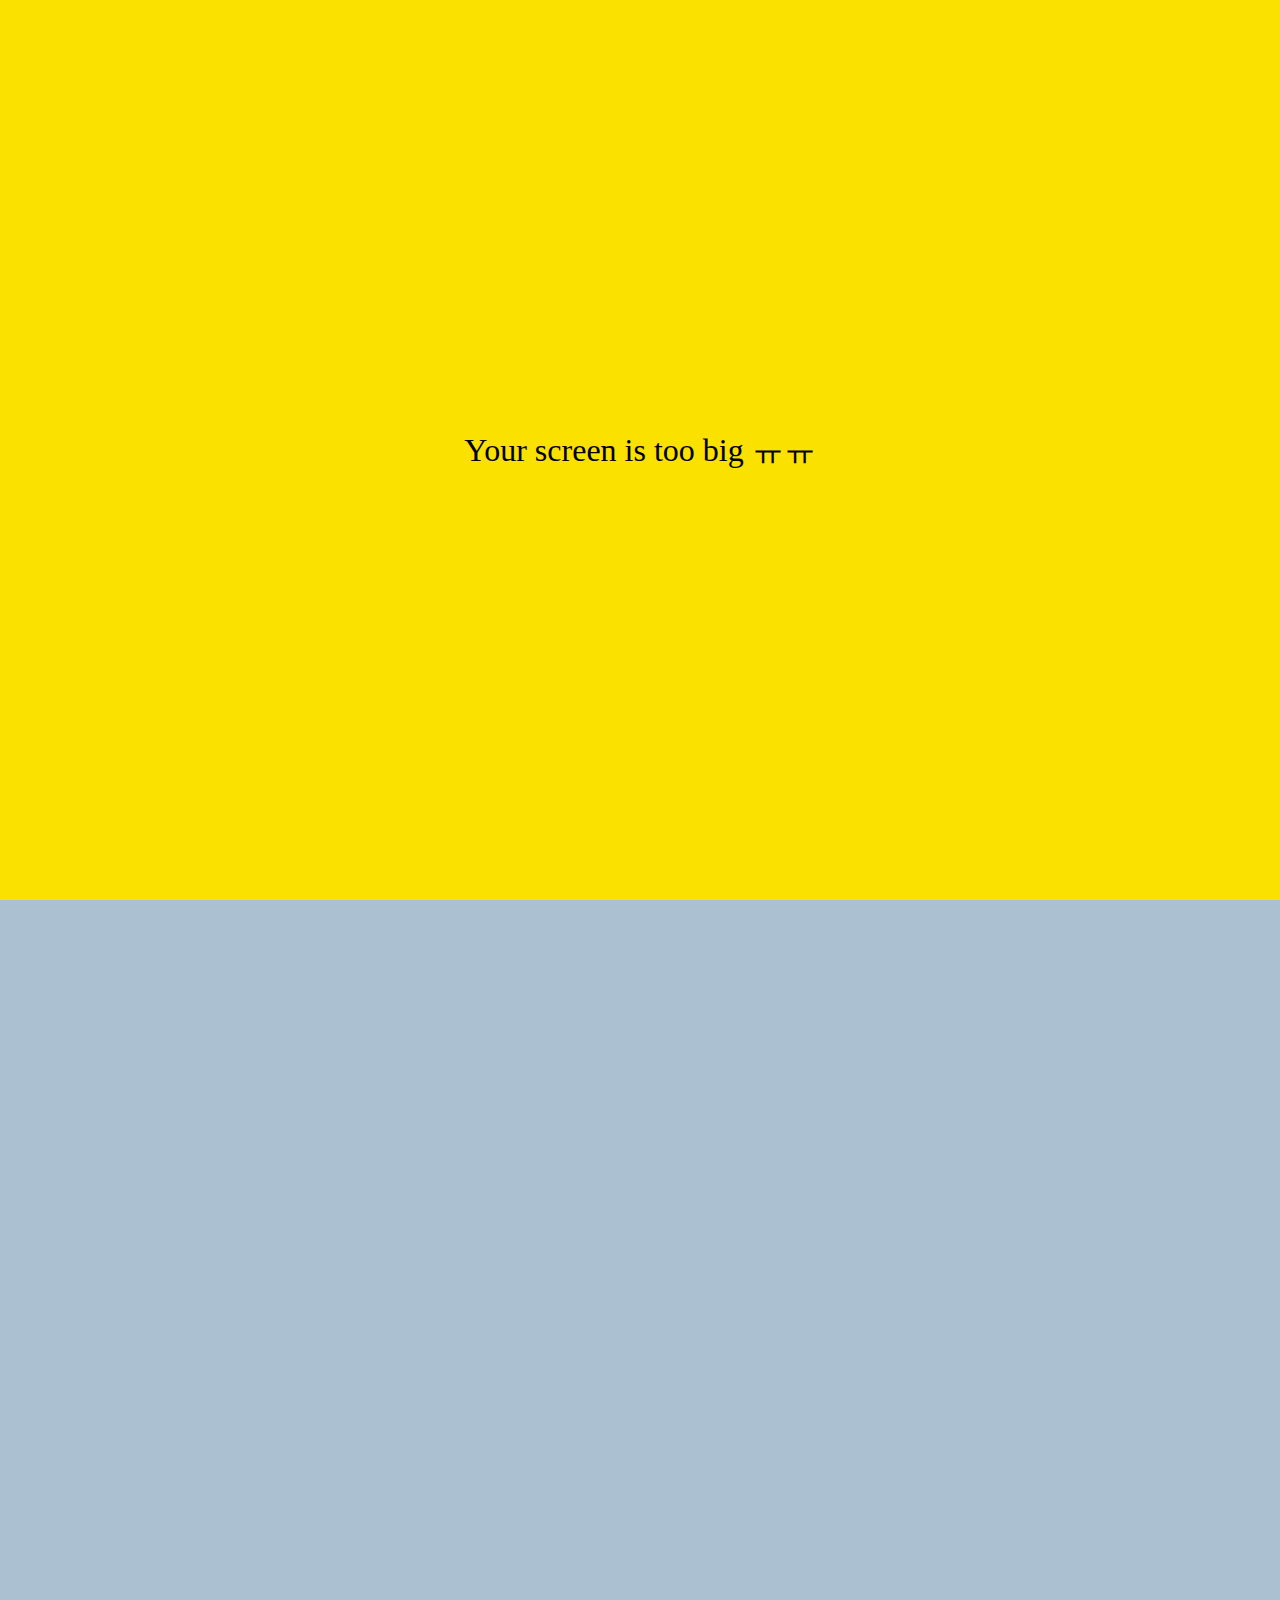
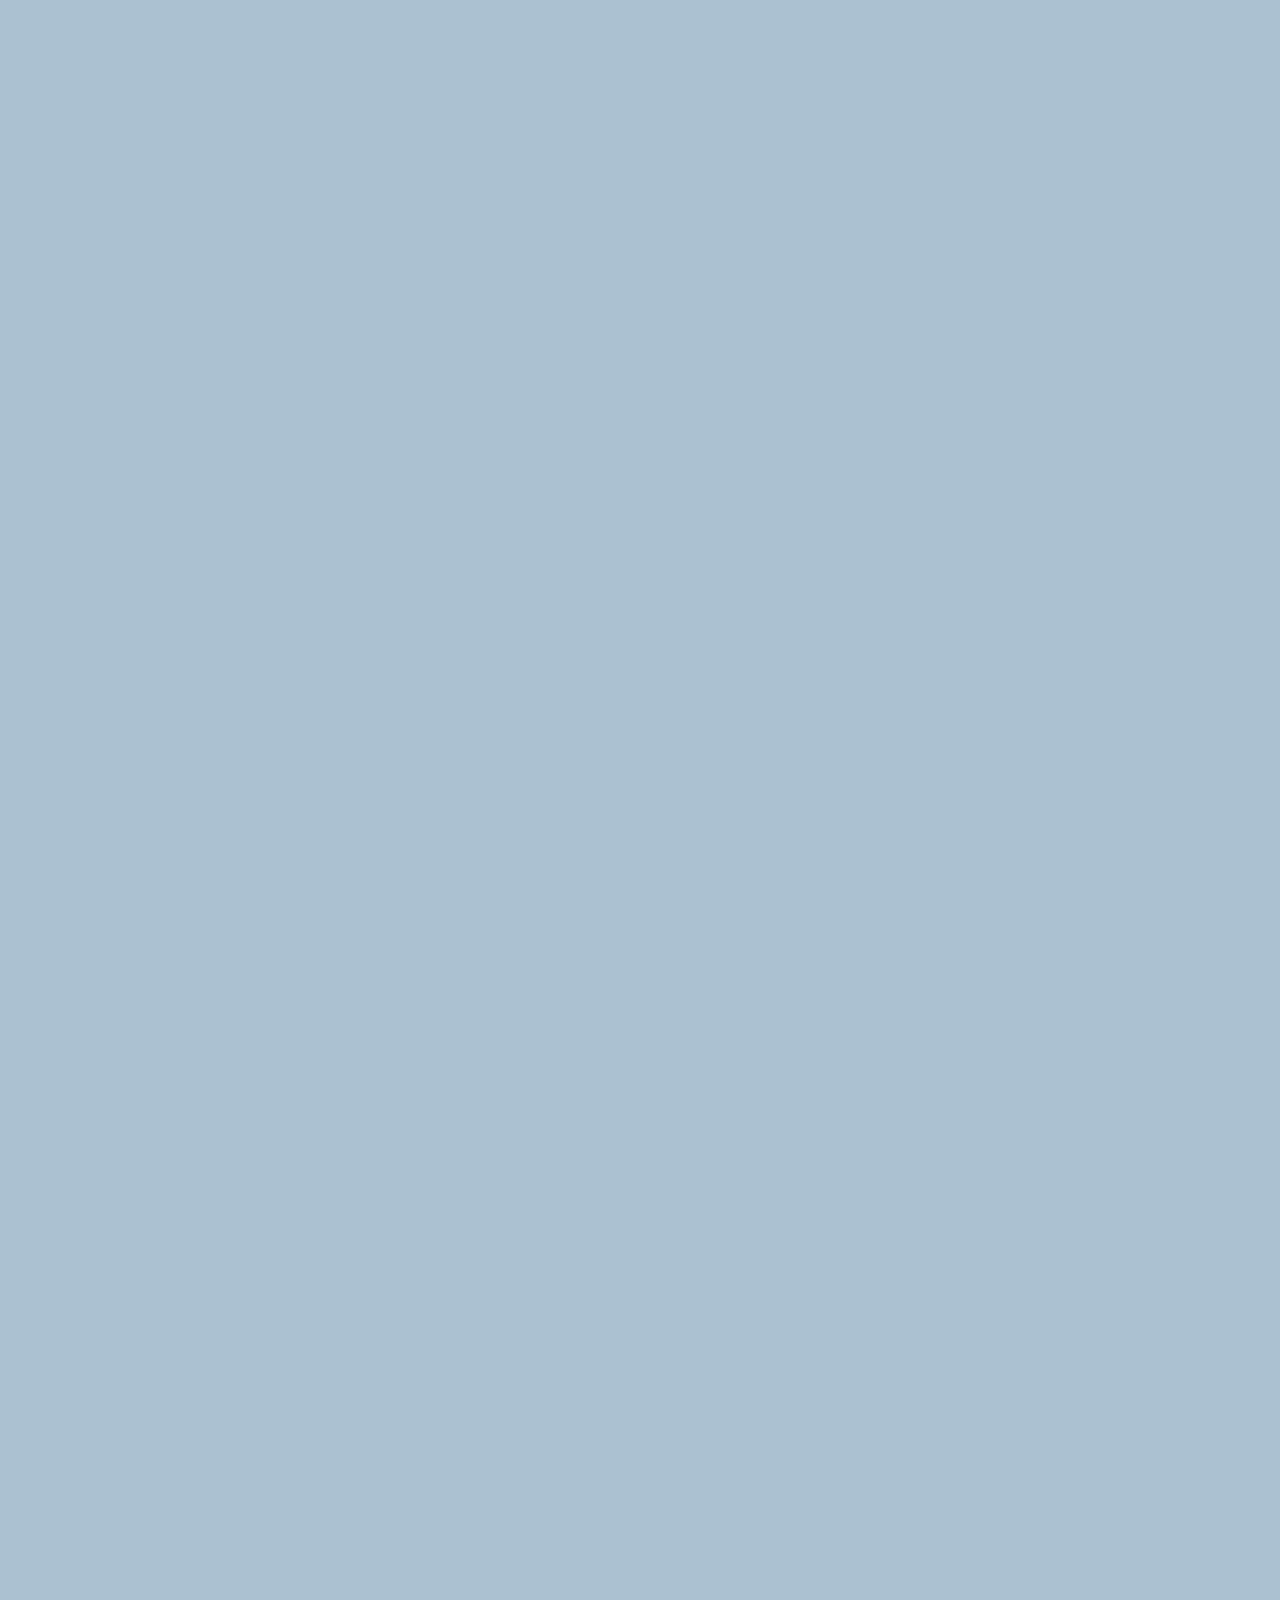
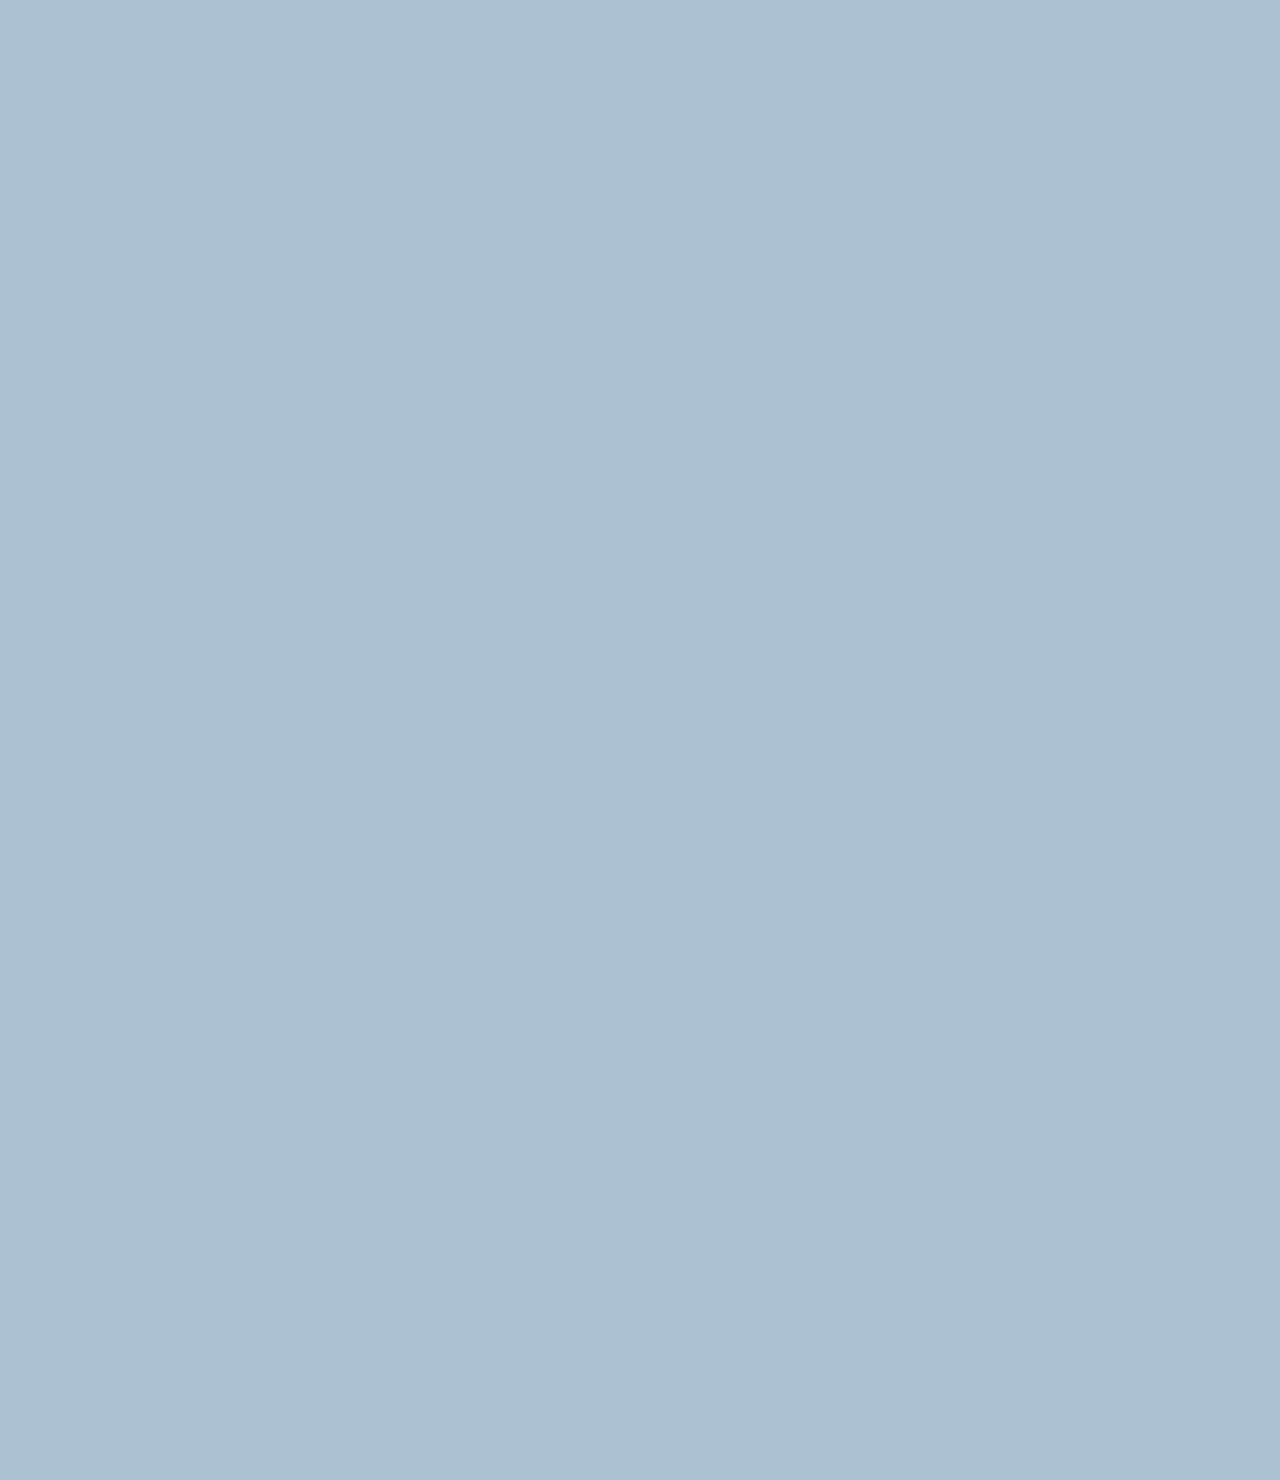
==== chat.html @ 48efbb68 "Initial commit" ====
<!DOCTYPE html>
<html lang="en">
<head>
    <link rel="stylesheet" href="css/styles.css">

    <meta charset="UTF-8">
    <meta name="viewport" content="width=device-width, initial-scale=1.0">
    <title>Chat w/ Noel Gallagher- Kokoa Clone</title>
</head>
<body id="chat-screen">
    <div class="status-bar">
        <div class="status-bar__column">
            <span>No Service</span>
            <i class="fas fa-wifi"></i>
        </div>
        <div class="status-bar__column">
            <span>18:43</span>
        </div>
        <div class="status-bar__column">
            <span>110%</span>
            <i class="fas fa-battery-full"></i>
            <i class="fas fa-bolt"></i>
        </div>
    </div>

    <header class="alt-header">
        <div class="alt-header__column">
            <a href="chats.html">
            <i class="fas fa-angle-left fa-3x"></i>
            </a>
        </div>
        <div class="alt-header__column">
            <h1 class="alt-header__title">Noel Gallagher</h1>
        </div>
        <div class="alt-header__column">
            <span><i class="fas fa-search fa-lg"></i></span>
            <span><i class="fas fa-bars fa-lg"></i></span>
        </div>
    </header>
    


    <main class="main-screen main-chat">
        <div class="chat__timestamp">
            Tuesday, June 30, 2020
        </div>

        <div class="message-row">
            <img src="https://encrypted-tbn0.gstatic.com/images?q=tbn%3AANd9GcR4tKLduul3sLaeBavFb9HjLBowDDWlfnofbg&usqp=CAU" />
            <div class="message-row__content">
                    <span class="message__author">Noel Gallagher</span>
                    <div class="message__info">
                        <span class="message__bubble">Drugs Is Like Having A Cup Of Tea</span>
                        <span class="message__time">21:22</span>
                    </div>
            </div>
        </div>

        <div class="message-row message-row--own">
            <div class="message-row__content">
                    <div class="message__info">
                        <span class="message__bubble">What..?</span>
                        <span class="message__time">21:22</span>
                    </div>
            </div>
        </div>
    </main>
    
    <form class="reply">
        <div class="reply__column">
          <i class="far fa-plus-square fa-lg"></i>
        </div>
        <div class="reply__column">
          <input type="text" placeholder="Write a message..." />
          <i class="far fa-smile-wink fa-lg"></i>
          <button>
            <i class="fas fa-arrow-up"></i>
          </button>
        </div>
      </form>
  
      <div id="no-mobile">
        <span>Your screen is too big ㅠㅠ</span>
    </div>

        <script src="https://kit.fontawesome.com/81868dd822.js" crossorigin="anonymous"></script>
        
</body>
</html>
---- css/styles.css ----
@import url("https://fonts.googleapis.com/css2?family=Open+Sans:wght@400;600&display=swap");
@import "reset.css" ;
@import "variables.css" ;

/* Components */
@import "components/status-bar.css" ;
@import "components/nav-bar.css" ;
@import "components/screen-header.css" ;
@import "components/user-componet.css" ;
@import "components/badge.css" ;
@import "components/icon-row.css" ;
@import 'components/alt-screen-header.css' ;
@import 'components/no-mobile.css' ;


/* Screens */
@import "screens/login.css" ;
@import "screens/friends.css" ;
@import "screens/find.css" ;
@import "screens/more.css" ;
@import 'screens/settings.css' ;
@import 'screens/chat.css' ;


.body {
  color: 2e363e;
  font-family: 'Open Sans', sans-serif;
}

.main-screen {
  padding: 0px var(--horizontal-space);
}
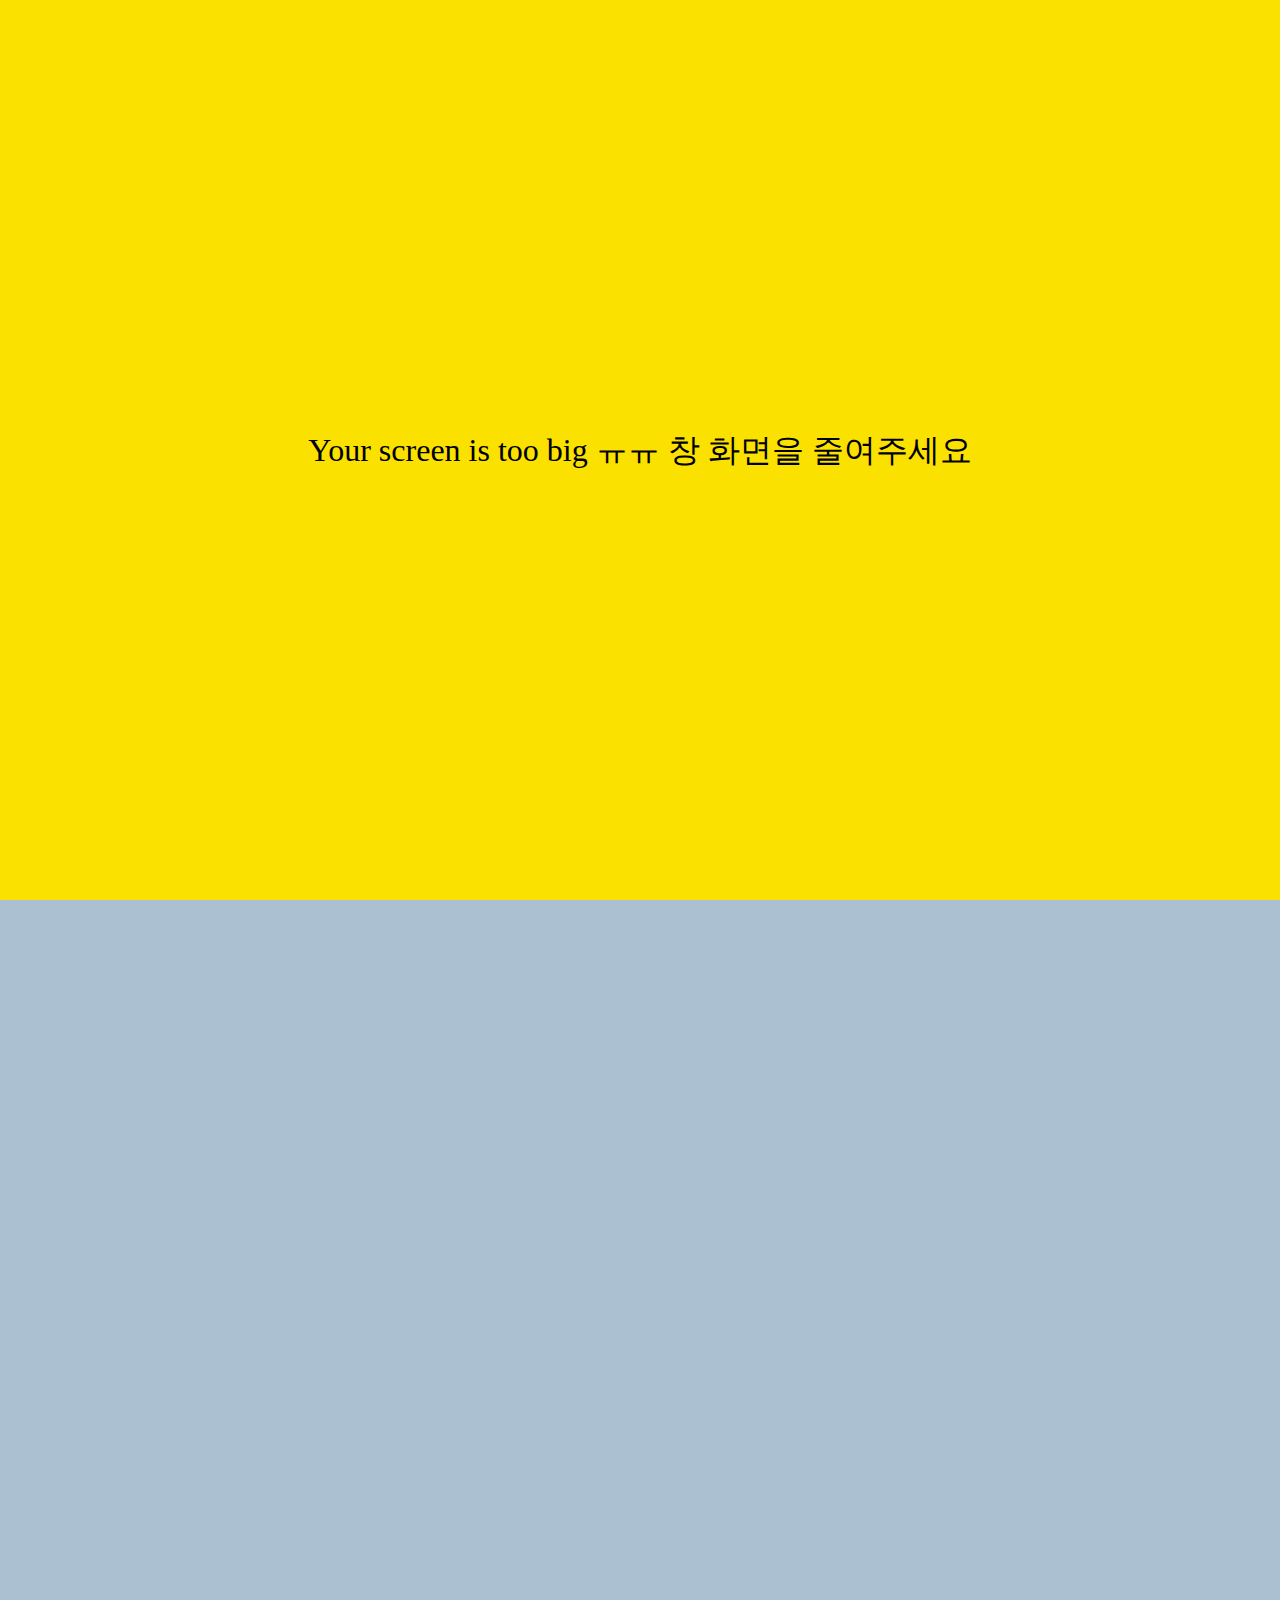
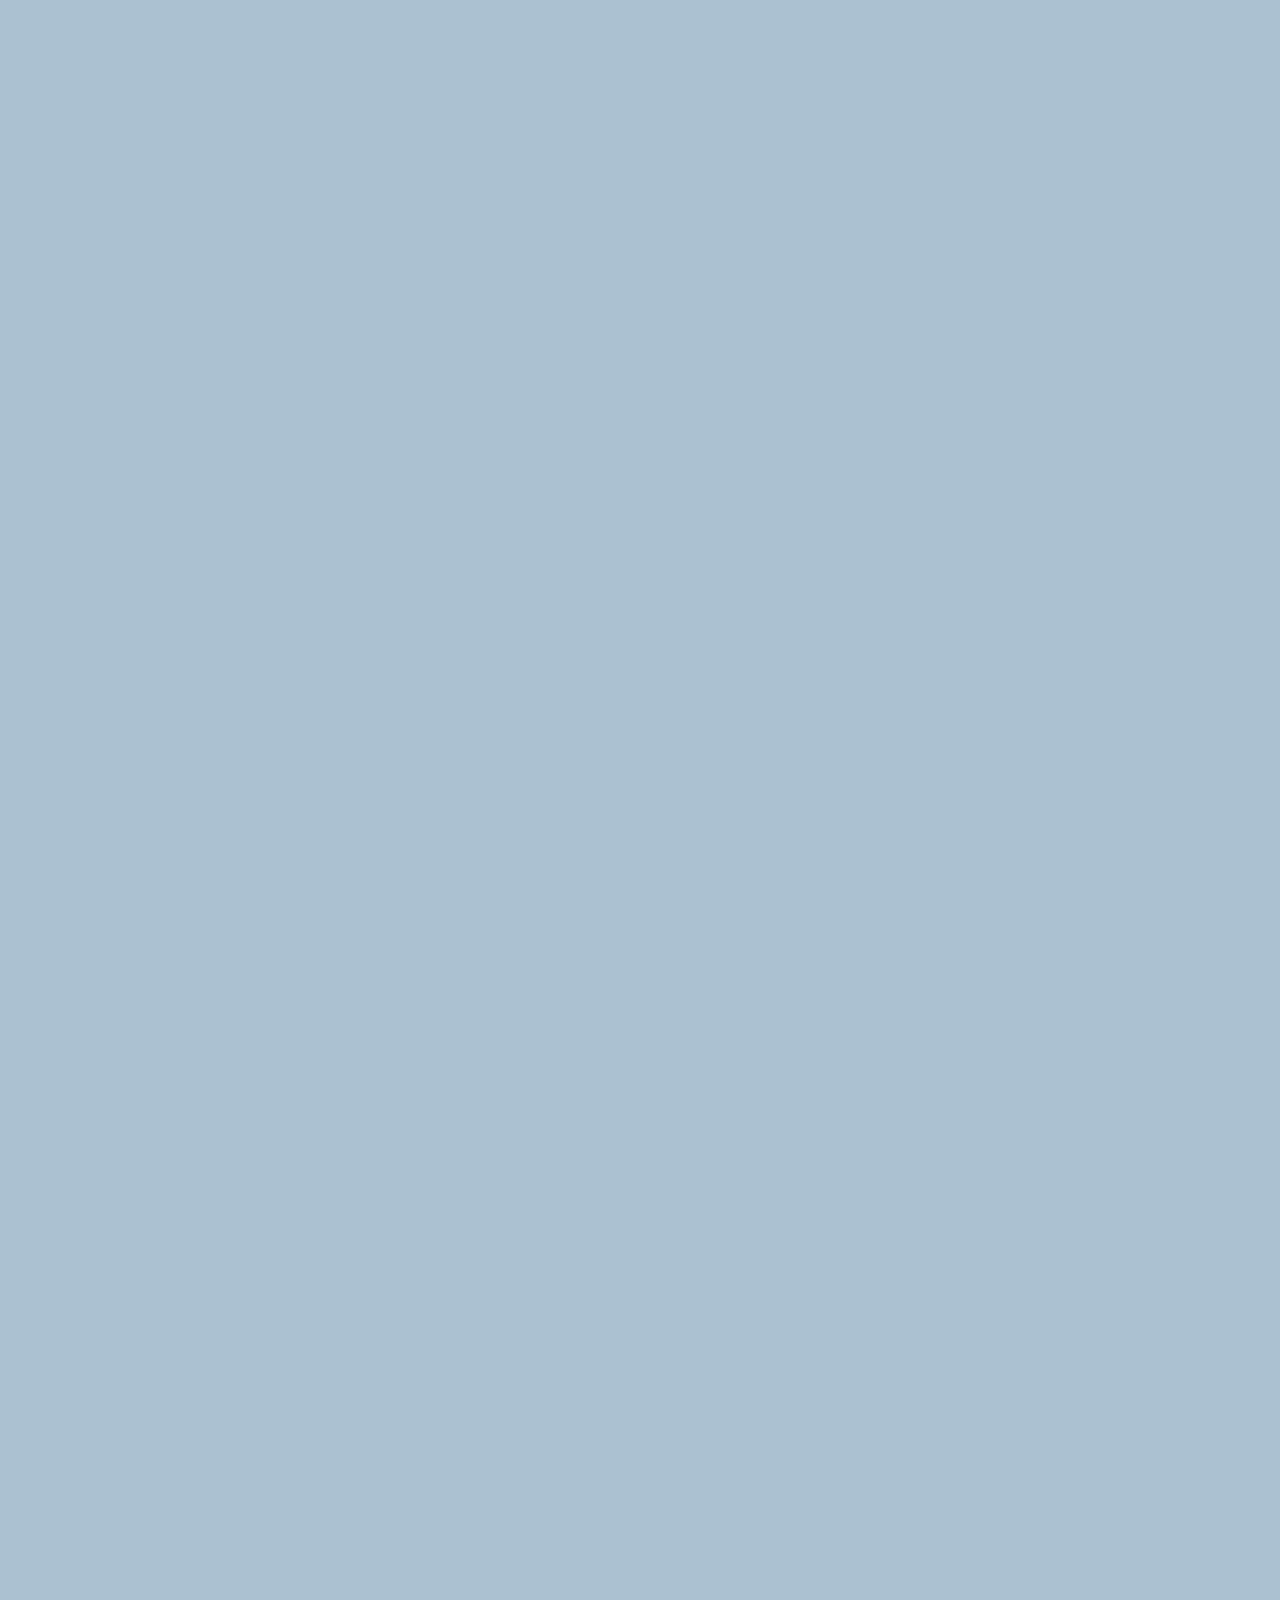
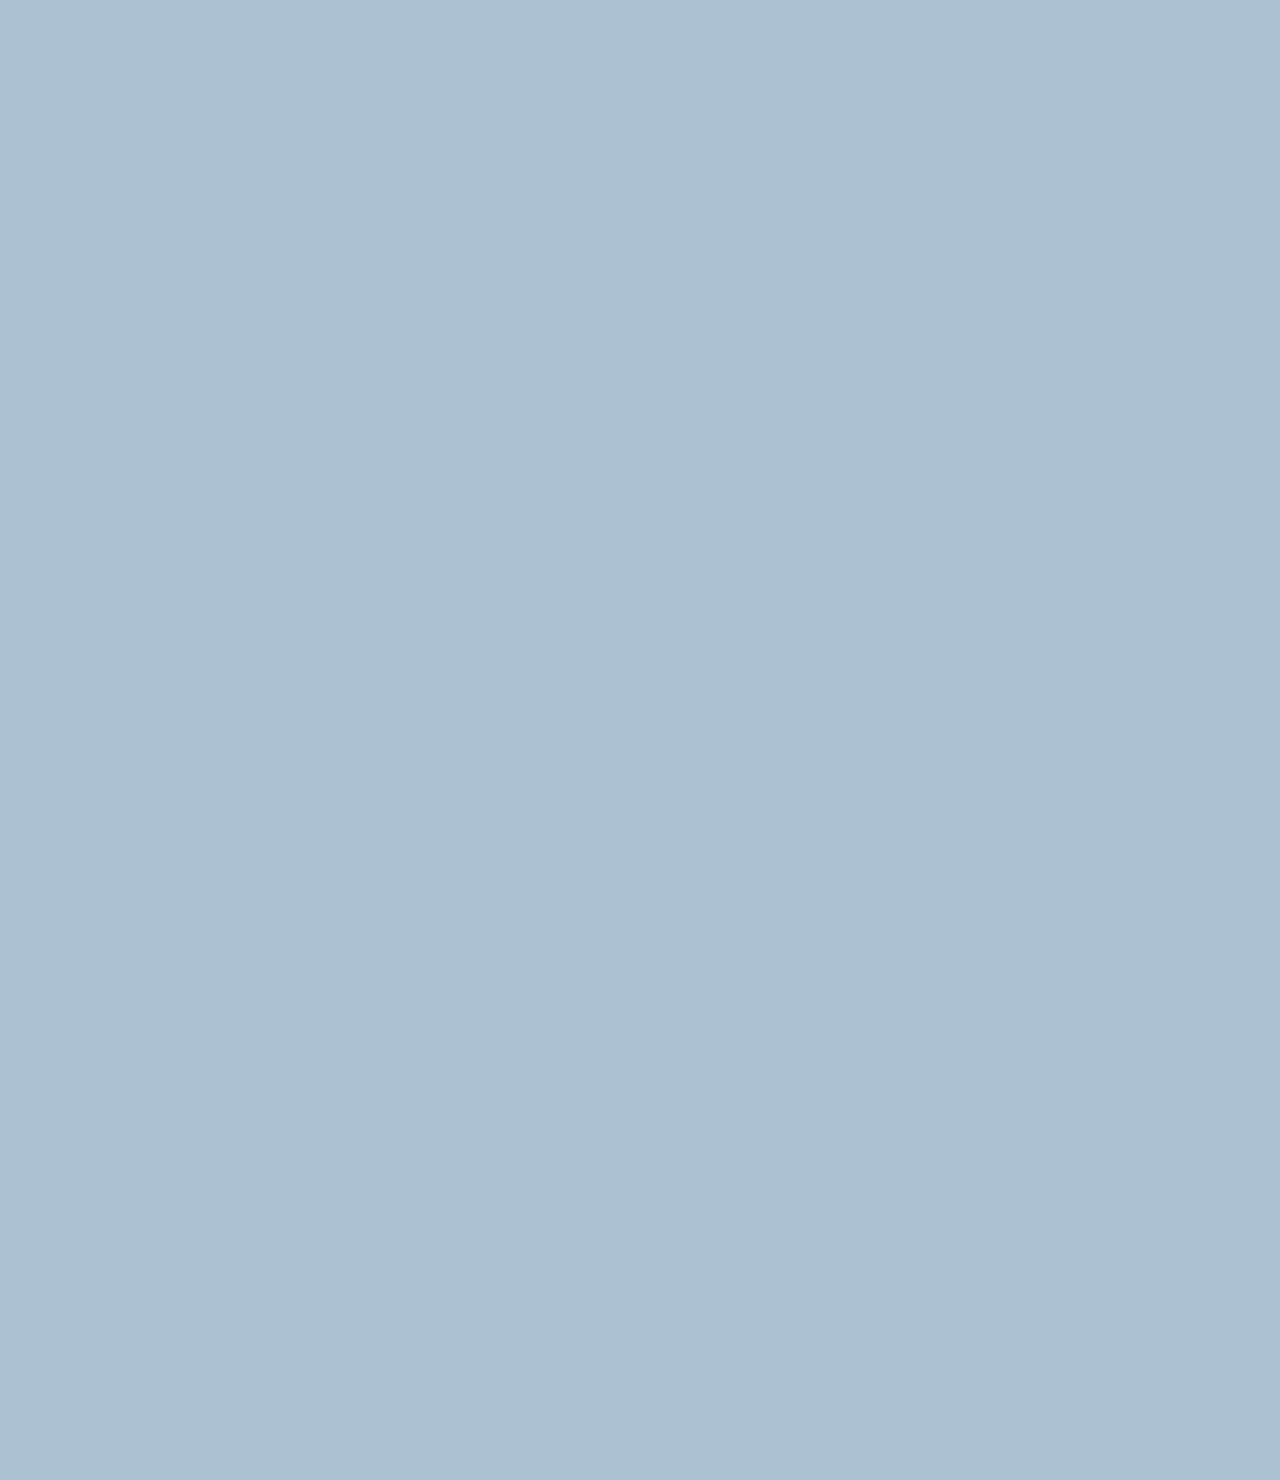
==== commit deb92d1a: "창화면줄여주세요" ====
--- a/chat.html
+++ b/chat.html
@@ -80,8 +80,11 @@
       </form>
   
       <div id="no-mobile">
-        <span>Your screen is too big ㅠㅠ</span>
+        <span>Your screen is too big ㅠㅠ
+          창 화면을 줄여주세요
+        </span>
     </div>
+    
 
         <script src="https://kit.fontawesome.com/81868dd822.js" crossorigin="anonymous"></script>
         
